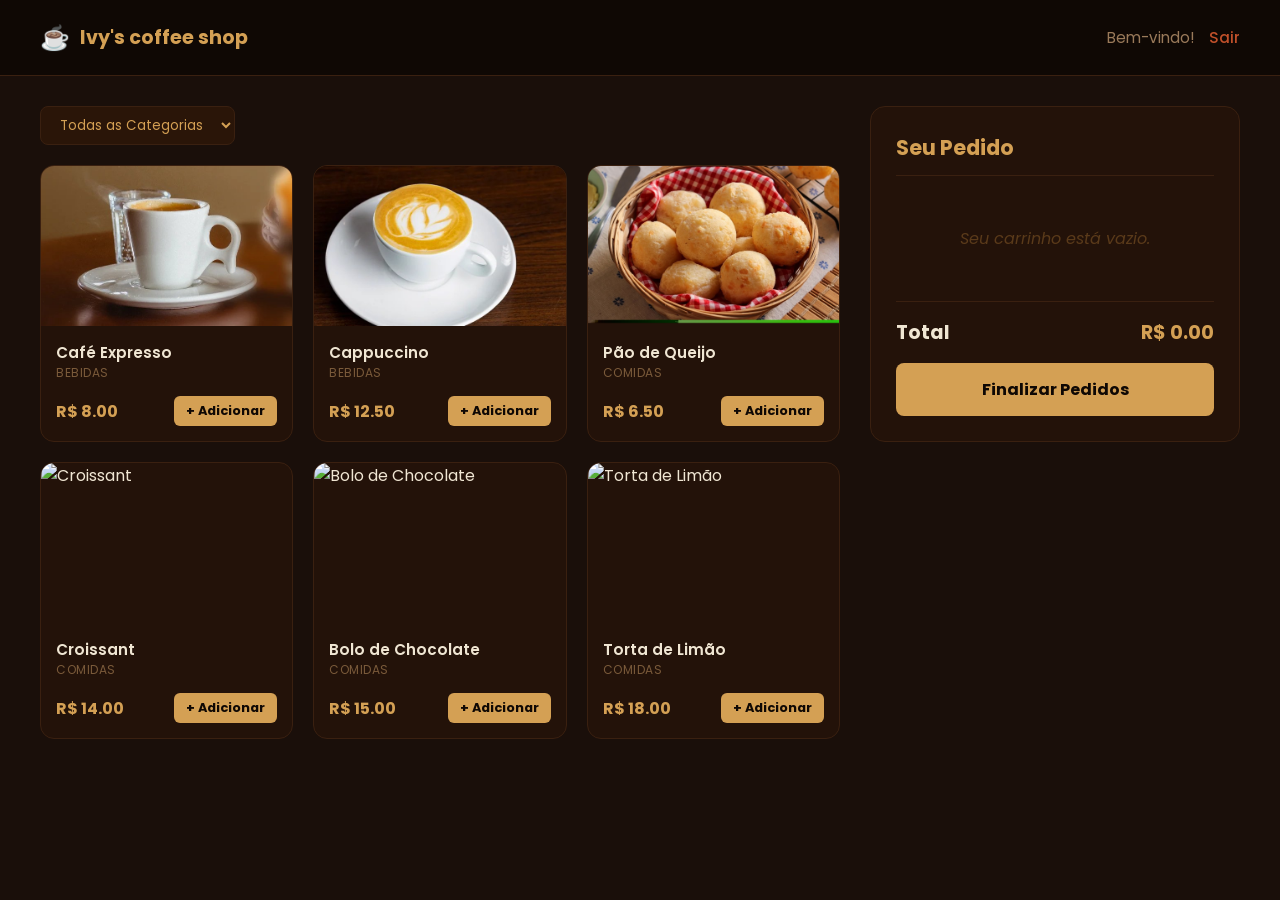
==== E- commerce - Carrinho (Ivy's coffee shop)/index.html @ 1b905a64 "Criação de um E-commerce." ====
<!DOCTYPE html>
<html lang="pt-BR">
<head>
    <meta charset="UTF-8">
    <meta name="viewport" content="width=device-width, initial-scale=1.0">
    <title>Ivy's coffee shop</title>
    
    
    <link rel="preconnect" href="https://fonts.googleapis.com">
    <link rel="preconnect" href="https://fonts.gstatic.com" crossorigin>
    <link href="https://fonts.googleapis.com/css2?family=Poppins:wght@400;500;600;700&display=swap" rel="stylesheet">
    
    
    <link rel="stylesheet" href="style.css">

</head>
<body>

    
    <header class="top-bar">
        <div class="logo">
            <span class="icon">☕</span> Ivy's coffee shop
        </div>
        <div class="user-info">
            <span>Bem-vindo!</span>
            <a href="#" class="btn-sair">Sair</a>
        </div>
    </header>

   
    <main class="container">
        
       
        <section class="menu-section">
            
           
            <div class="filtro-container">
                <select id="filtro">
                    <option value="todos">Todas as Categorias</option>
                    <option value="bebidas">Bebidas</option>
                    <option value="comidas">Comidas</option>
                </select>
            </div>

          
            <div class="produtos-grid" id="lista-produtos">
               
            </div>
        </section>

        
        <aside class="cart-section">
            <div class="cart-box">
                <h2>Seu Pedido</h2>
                
                <div class="cart-items" id="lista-carrinho">
                   
                </div>

                <div class="cart-footer">
                    <div class="total-row">
                        <span>Total</span>
                        <span id="total-valor">R$ 0.00</span>
                    </div>
                    <button class="btn-finalizar" id="btn-limpar">Finalizar Pedidos</button>
                </div>
            </div>
        </aside>

    </main>

    
    <script src="script.js"></script>
</body>
</html>
---- E- commerce - Carrinho (Ivy's coffee shop)/style.css ----
* {
    margin: 0;
    padding: 0;
    box-sizing: border-box;
    font-family: 'Poppins', sans-serif;
}

body {
    background-color: #1a0f0a;
    color: #f0e6d3;
    min-height: 100vh;
}


.top-bar {
    display: flex;
    justify-content: space-between;
    align-items: center;
    padding: 20px 40px;
    background-color: #0f0804;
    border-bottom: 1px solid #3a2010;
}

.logo {
    font-weight: 700;
    font-size: 1.2rem;
    display: flex;
    align-items: center;
    gap: 10px;
    color: #d4a054;
}

.logo .icon {
    font-size: 1.5rem;
}

.user-info {
    font-size: 0.95rem;
    color: #9a7a5a;
    display: flex;
    gap: 15px;
    align-items: center;
}

.btn-sair {
    color: #c0502a;
    text-decoration: none;
    font-weight: 500;
}

.btn-sair:hover {
    text-decoration: underline;
}


.container {
    display: flex;
    padding: 30px 40px 40px 40px;
    gap: 30px;
    align-items: flex-start;
}

.menu-section {
    flex: 1;
}


.filtro-container {
    margin-bottom: 20px;
}

.filtro-container select {
    padding: 8px 15px;
    border-radius: 8px;
    border: 1px solid #3a2010;
    background: #2a1508;
    color: #d4a054;
    font-family: 'Poppins', sans-serif;
    outline: none;
    cursor: pointer;
}

.filtro-container select:focus {
    border-color: #d4a054;
}


.produtos-grid {
    display: grid;
    grid-template-columns: repeat(auto-fill, minmax(200px, 1fr));
    gap: 20px;
}


.card {
    background: #231209;
    border-radius: 14px;
    overflow: hidden;
    border: 1px solid #3a2010;
    display: flex;
    flex-direction: column;
    transition: transform 0.2s, box-shadow 0.2s;
}

.card:hover {
    transform: translateY(-5px);
    box-shadow: 0 10px 30px rgba(0,0,0,0.5);
}

.card-top {
    height: 160px;
    overflow: hidden;
}


.card-img {
    width: 100%;
    height: 100%;
    object-fit: cover;
    display: block;
    transition: transform 0.3s;
}


.card:hover .card-img {
    transform: scale(1.05);
}

.card-bottom {
    padding: 15px;
    display: flex;
    flex-direction: column;
    flex: 1;
}

.card-nome {
    font-weight: 600;
    color: #f0e6d3;
    font-size: 0.95rem;
}

.card-categoria {
    font-size: 0.75rem;
    color: #7a5a3a;
    margin-bottom: 14px;
    text-transform: uppercase;
    letter-spacing: 0.5px;
}

.card-footer {
    display: flex;
    justify-content: space-between;
    align-items: center;
    margin-top: auto;
}

.card-preco {
    font-weight: 700;
    color: #d4a054;
    font-size: 1rem;
}

.btn-adicionar {
    background-color: #d4a054;
    color: #0f0804;
    border: none;
    padding: 6px 12px;
    border-radius: 6px;
    font-size: 0.8rem;
    cursor: pointer;
    font-weight: 700;
    transition: background-color 0.2s;
}

.btn-adicionar:hover {
    background-color: #e8b870;
}


.cart-section {
    width: 370px;
    position: sticky;
    top: 20px;
}

.cart-box {
    background: #231209;
    border-radius: 15px;
    padding: 25px;
    border: 1px solid #3a2010;
}

.cart-box h2 {
    font-size: 1.3rem;
    color: #d4a054;
    margin-bottom: 20px;
    padding-bottom: 12px;
    border-bottom: 1px solid #3a2010;
}

.cart-items {
    max-height: 350px;
    overflow-y: auto;
    margin-bottom: 20px;
}

.cart-items::-webkit-scrollbar { width: 4px; }
.cart-items::-webkit-scrollbar-thumb { background: #3a2010; border-radius: 4px; }


.cart-item {
    display: flex;
    justify-content: space-between;
    align-items: center;
    margin-bottom: 14px;
    padding-bottom: 14px;
    border-bottom: 1px solid #2a1508;
}


.item-info {
    display: flex;
    align-items: center;
    gap: 10px;
}


.item-img {
    width: 45px;
    height: 45px;
    object-fit: cover;  
    border-radius: 8px;  
    flex-shrink: 0;      
}

.item-texto {
    display: flex;
    flex-direction: column;
}

.item-nome {
    font-weight: 600;
    font-size: 0.9rem;
    color: #f0e6d3;
}

.item-calc {
    font-size: 0.75rem;
    color: #7a5a3a;
}


.item-price-area {
    display: flex;
    align-items: center;
    gap: 10px;
}

.item-total {
    font-weight: 700;
    font-size: 0.9rem;
    color: #d4a054;
}

.btn-remover {
    color: #c0502a;
    background: none;
    border: none;
    font-size: 1.3rem;
    cursor: pointer;
    line-height: 1;
    transition: color 0.2s;
}

.btn-remover:hover {
    color: #e07050;
}

.cart-footer {
    border-top: 1px solid #3a2010;
    padding-top: 16px;
}

.total-row {
    display: flex;
    justify-content: space-between;
    font-weight: 700;
    font-size: 1.2rem;
    color: #f0e6d3;
    margin-bottom: 16px;
}


#total-valor {
    color: #d4a054;
}

.btn-finalizar {
    width: 100%;
    background-color: #d4a054;
    color: #0f0804;
    border: none;
    padding: 14px;
    border-radius: 8px;
    font-weight: 700;
    font-size: 1rem;
    cursor: pointer;
    transition: background-color 0.2s;
}

.btn-finalizar:hover {
    background-color: #e8b870;
}


.carrinho-vazio {
    text-align: center;
    color: #5a3a1a;
    font-style: italic;
    padding: 30px 0;
}


@media (max-width: 1024px) {
    .container { flex-direction: column; }
    .cart-section { width: 100%; position: static; }
}

@media (max-width: 600px) {
    .top-bar { padding: 15px 20px; }
    .container { padding: 20px; }
}
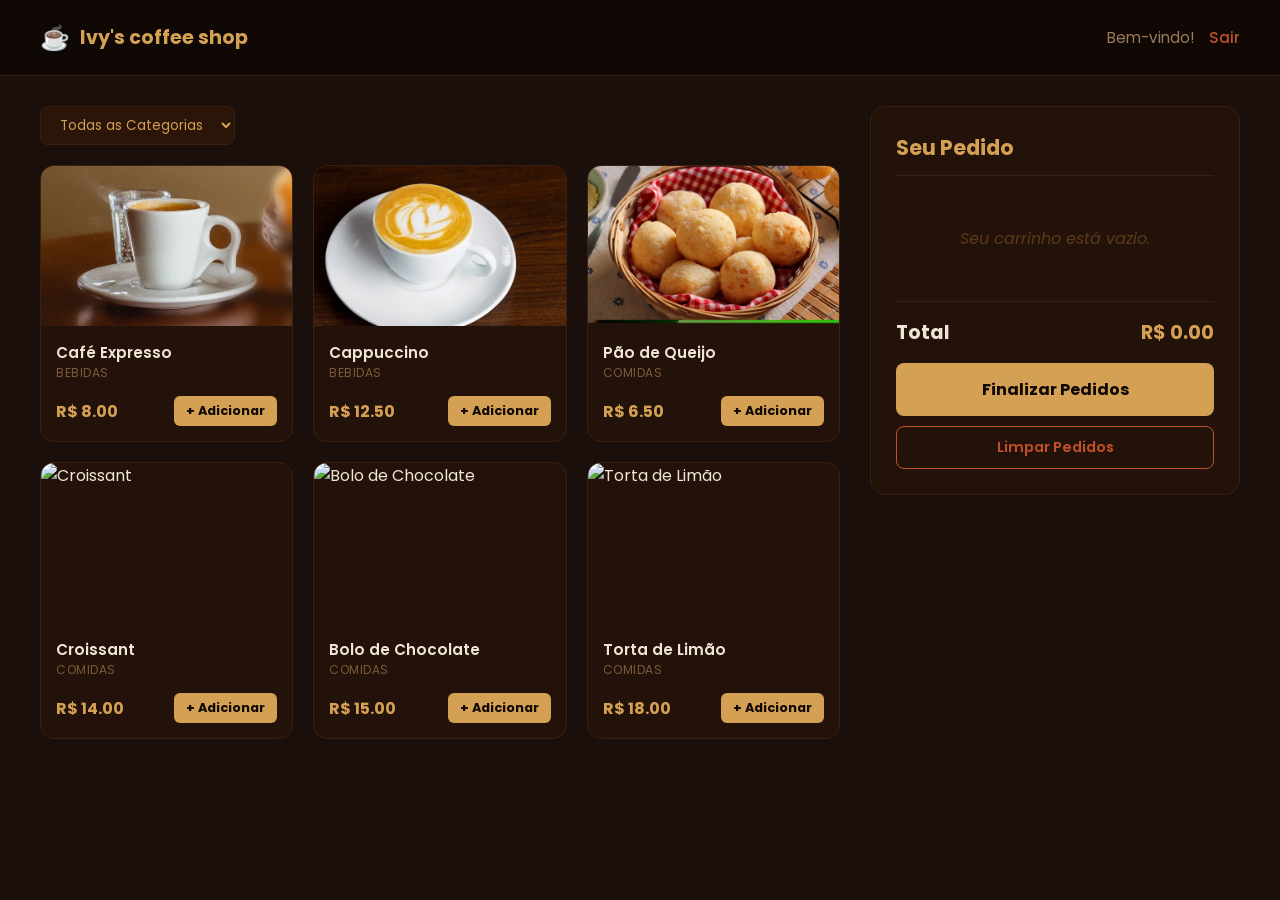
==== commit 7cd02133: "Mudanças - 21/04/2026 Adição do botão limpar pedidos." ====
--- a/E- commerce - Carrinho (Ivy's coffee shop)/index.html
+++ b/E- commerce - Carrinho (Ivy's coffee shop)/index.html
@@ -62,7 +62,8 @@
                         <span>Total</span>
                         <span id="total-valor">R$ 0.00</span>
                     </div>
-                    <button class="btn-finalizar" id="btn-limpar">Finalizar Pedidos</button>
+                    <button class="btn-finalizar" id="btn-finalizar">Finalizar Pedidos</button>
+                    <button class="btn-limpar" id="btn-limpar"> Limpar Pedidos </button>
                 </div>
             </div>
         </aside>
--- a/E- commerce - Carrinho (Ivy's coffee shop)/style.css
+++ b/E- commerce - Carrinho (Ivy's coffee shop)/style.css
@@ -178,6 +178,25 @@
 }
 
 
+.btn-limpar {
+    width: 100%;
+    background-color: transparent;
+    color: #c0502a;
+    border: 1px solid #c0502a;
+    padding: 10px;
+    border-radius: 8px;
+    font-weight: 600;
+    font-size: 0.9rem;
+    cursor: pointer;
+    margin-top: 10px;
+    transition: background-color 0.2s, color 0.2s;
+}
+ 
+.btn-limpar:hover {
+    background-color: #c0502a;
+    color: white;
+}
+
 .cart-section {
     width: 370px;
     position: sticky;
